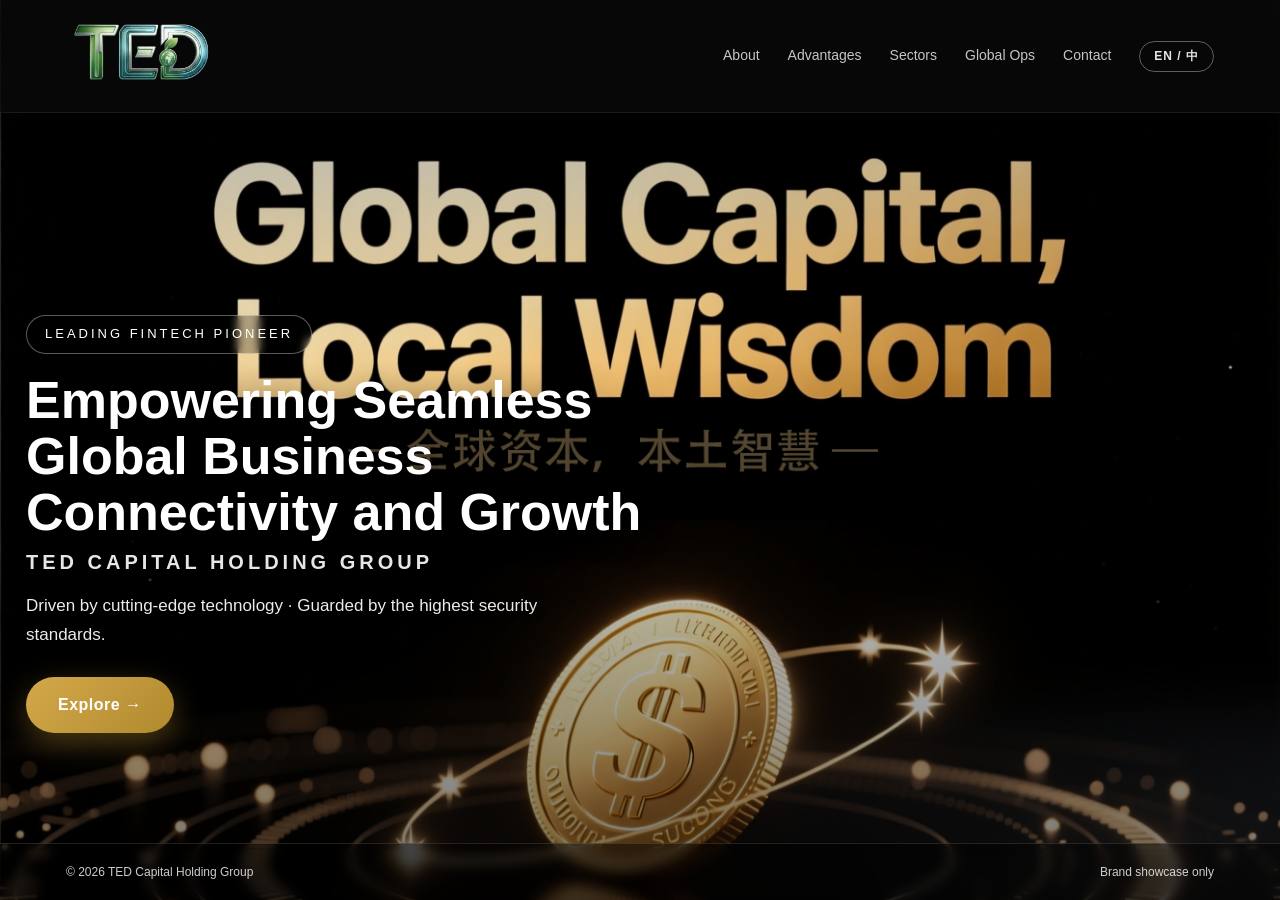
==== index.html @ 4a0c7223 "Deploy TED Capital Holding Group website" ====
<!DOCTYPE html>
<html lang="en">
<head>
<meta charset="UTF-8" />
<meta name="viewport" content="width=device-width, initial-scale=1.0" />
<title>TED Capital Holding Group</title>
<meta name="description" content="TED Capital Holding Group — a cross-border fintech-driven holding group empowering seamless global business connectivity and growth." />
<link rel="stylesheet" href="ted-capital/style.css" />
</head>
<body class="page-home lang-en">

<nav>
  <div class="nav-in">
    <a href="index.html" class="brand">
      <img src="ted-capital/logo.png" alt="TED CAPITAL HOLDING GROUP" />
    </a>
    <div class="nav-links">
      <a href="ted-capital/about.html"><span data-lang="en">About</span><span data-lang="zh">公司概况</span></a>
      <a href="ted-capital/advantages.html"><span data-lang="en">Advantages</span><span data-lang="zh">核心优势</span></a>
      <a href="ted-capital/sectors.html"><span data-lang="en">Sectors</span><span data-lang="zh">投资板块</span></a>
      <a href="ted-capital/operations.html"><span data-lang="en">Global Ops</span><span data-lang="zh">全球业务</span></a>
      <a href="ted-capital/contact.html"><span data-lang="en">Contact</span><span data-lang="zh">联系我们</span></a>
      <button class="lang-btn" id="langBtn" aria-label="Toggle language">EN / 中</button>
    </div>
    <button class="mobile-menu" id="menuBtn">☰</button>
  </div>
</nav>

<header class="hero">
  <div class="hero-overlay"></div>
  <div class="hero-content wrap">
    <div class="hero-kicker" data-lang="en">Leading Fintech Pioneer</div>
    <div class="hero-kicker" data-lang="zh">领先的金融科技先锋</div>
    <h1>
      <span data-lang="en">Empowering Seamless Global Business Connectivity and Growth</span>
      <span data-lang="zh">赋能全球商业无缝连接与增长</span>
      <span class="en">TED CAPITAL HOLDING GROUP</span>
    </h1>
    <p data-lang="en">Driven by cutting-edge technology · Guarded by the highest security standards.</p>
    <p data-lang="zh">以前沿科技驱动 · 以最高安全标准护航。</p>
    <a href="ted-capital/about.html" class="btn btn-primary">
      <span data-lang="en">Explore →</span>
      <span data-lang="zh">了解更多 →</span>
    </a>
  </div>
  <div class="hero-foot">
    <div class="wrap">
      <span data-lang="en">© 2026 TED Capital Holding Group</span>
      <span data-lang="zh">© 2026 泰德资本控股集团</span>
      <span data-lang="en">Brand showcase only</span>
      <span data-lang="zh">品牌展示用途</span>
    </div>
  </div>
</header>

<script>
  const btn=document.getElementById('langBtn');
  const body=document.body;
  function toggle(){body.classList.toggle('lang-en');body.classList.toggle('lang-zh');localStorage.setItem('ted-lang',body.classList.contains('lang-en')?'en':'zh');}
  btn.addEventListener('click',toggle);
  const saved=localStorage.getItem('ted-lang');
  if(saved==='zh'){body.classList.remove('lang-en');body.classList.add('lang-zh');}
</script>
</body>
</html>
---- ted-capital/style.css ----
/* TED Capital Holding Group — bright, gold-on-light multi-page site */
:root{
  --gold:#D4A84B;
  --gold-deep:#B08A2E;
  --gold-bright:#F5C542;
  --navy:#1A2A45;
  --ink:#1F1F1F;
  --muted:#6B7280;
  --light:#FDFBF7;
  --card:#FFFFFF;
  --line:#EAE5DA;
  --hero-dark:#0D0D0D;
  --maxw:1200px;
}
*{box-sizing:border-box;margin:0;padding:0}
html{scroll-behavior:smooth}
body{
  font-family:"PingFang SC","Microsoft YaHei","Segoe UI",-apple-system,"Helvetica Neue",Arial,sans-serif;
  color:var(--ink);
  line-height:1.7;
  -webkit-font-smoothing:antialiased;
}
a{color:inherit;text-decoration:none}
img{max-width:100%;display:block}
.wrap{max-width:var(--maxw);margin:0 auto;padding:0 26px}

/* Language toggle */
.lang-en [data-lang="zh"], .lang-zh [data-lang="en"]{display:none}

/* ===== Nav ===== */
nav{position:fixed;top:0;left:0;right:0;z-index:100;transition:.3s}
.nav-in{max-width:var(--maxw);margin:0 auto;padding:16px 26px;display:flex;align-items:center;justify-content:space-between;gap:20px}
.brand{display:flex;align-items:center;gap:12px;font-weight:800;letter-spacing:.5px}
.logo{width:38px;height:38px;border-radius:9px;display:grid;place-items:center;
  background:linear-gradient(135deg,var(--gold),var(--gold-deep));color:#fff;font-weight:900;font-size:18px;
  box-shadow:0 4px 14px rgba(212,168,75,.35)}
.brand b{font-size:17px}
.brand span{font-size:11px;letter-spacing:2px;display:block;font-weight:600;opacity:.75}
.brand img{height:80px;width:auto;display:block}
.nav-links{display:flex;align-items:center;gap:28px;font-size:14px}
@media(max-width:720px){.brand img{height:60px}}
.nav-links a{position:relative;transition:.25s;opacity:.9}
.nav-links a:hover{opacity:1;color:var(--gold)}
.nav-links a::after{content:"";position:absolute;left:0;bottom:-6px;height:2px;width:0;background:var(--gold);transition:.25s}
.nav-links a:hover::after{width:100%}
.lang-btn{border:1px solid currentColor;border-radius:999px;padding:6px 14px;font-size:12px;font-weight:700;letter-spacing:1px;background:transparent;cursor:pointer;transition:.2s}
.lang-btn:hover{background:var(--gold);color:#fff;border-color:var(--gold)}

/* Home nav */
.page-home nav{color:#fff;background:rgba(13,13,13,.55);backdrop-filter:blur(12px);border-bottom:1px solid rgba(255,255,255,.08)}
.page-home .brand span{color:rgba(255,255,255,.65)}
.page-home .nav-links a{color:rgba(255,255,255,.85)}
.page-home .nav-links a:hover{color:var(--gold-bright)}
.page-home .lang-btn{color:rgba(255,255,255,.9);border-color:rgba(255,255,255,.35)}
.page-home .lang-btn:hover{background:var(--gold);border-color:var(--gold);color:#fff}

/* Light nav */
.page-light{background:var(--light)}
.page-light nav{color:var(--ink);background:rgba(253,251,247,.9);backdrop-filter:blur(12px);border-bottom:1px solid var(--line)}
.page-light .brand span{color:var(--muted)}
.page-light .nav-links a{color:var(--ink)}
.page-light .nav-links a:hover{color:var(--gold-deep)}
.page-light .lang-btn{color:var(--ink);border-color:var(--line)}

.mobile-menu{display:none;font-size:24px;background:none;border:none;cursor:pointer}
@media(max-width:920px){
  .nav-links{display:none}
  .mobile-menu{display:block}
}

/* ===== Home hero ===== */
.hero{position:relative;height:100vh;min-height:640px;display:flex;flex-direction:column;justify-content:space-between;
  background:url('ted8.png') center/cover no-repeat #0D0D0D;color:#fff}
.hero-overlay{position:absolute;inset:0;background:linear-gradient(180deg,rgba(0,0,0,.35) 0%,rgba(0,0,0,.05) 40%,rgba(0,0,0,.55) 100%);pointer-events:none}
.hero-content{position:relative;z-index:2;padding:0 26px;margin:auto 0 110px}
.hero-kicker{display:inline-block;font-size:13px;letter-spacing:3px;text-transform:uppercase;border:1px solid rgba(255,255,255,.35);padding:7px 18px;border-radius:999px;margin-bottom:18px;background:rgba(0,0,0,.25);backdrop-filter:blur(4px)}
.hero h1{font-size:clamp(28px,4.2vw,52px);font-weight:900;line-height:1.08;max-width:720px;text-shadow:0 4px 30px rgba(0,0,0,.5)}
.hero h1 .en{display:block;font-size:clamp(13px,1.8vw,20px);font-weight:600;letter-spacing:4px;opacity:.9;margin-top:12px}
.hero p{font-size:clamp(14px,1.6vw,17px);max-width:540px;margin:18px 0 28px;opacity:.92;text-shadow:0 2px 12px rgba(0,0,0,.5)}
.btn{display:inline-flex;align-items:center;gap:10px;padding:14px 32px;border-radius:999px;font-weight:700;letter-spacing:.5px;transition:.25s}
.btn-primary{background:linear-gradient(135deg,var(--gold),var(--gold-deep));color:#fff;box-shadow:0 10px 30px rgba(180,138,46,.4)}
.btn-primary:hover{transform:translateY(-3px);box-shadow:0 14px 40px rgba(180,138,46,.55)}
.btn-outline{border:1px solid rgba(255,255,255,.5);color:#fff;background:rgba(0,0,0,.2);backdrop-filter:blur(4px)}
.btn-outline:hover{background:rgba(255,255,255,.12)}
.hero-foot{position:relative;z-index:3;border-top:1px solid rgba(255,255,255,.12);background:rgba(0,0,0,.45);backdrop-filter:blur(6px)}
.hero-foot .wrap{display:flex;justify-content:space-between;align-items:center;padding:18px 26px;font-size:12px;opacity:.8}

/* ===== Page header ===== */
.page-header{padding:140px 0 60px;text-align:center}
.page-header .eyebrow{font-size:12px;letter-spacing:4px;color:var(--gold-deep);font-weight:700;text-transform:uppercase}
.page-header h1{font-size:clamp(32px,4.5vw,48px);font-weight:900;color:var(--navy);margin:10px 0 8px}
.page-header p{max-width:680px;margin:14px auto 0;color:var(--muted);font-size:16px}

/* ===== Sections ===== */
section{padding:70px 0}
.sec-head{text-align:center;margin-bottom:44px}
.sec-head h2{font-size:clamp(26px,3.5vw,38px);font-weight:900;color:var(--navy)}
.sec-head p{max-width:680px;margin:12px auto 0;color:var(--muted);font-size:15px}

/* Cards */
.grid{display:grid;gap:22px}
.grid-3{grid-template-columns:repeat(3,1fr)}
.grid-2{grid-template-columns:repeat(2,1fr)}
@media(max-width:900px){.grid-3,.grid-2{grid-template-columns:1fr}}
.card{background:var(--card);border:1px solid var(--line);border-radius:18px;padding:30px;box-shadow:0 8px 30px rgba(26,42,69,.05);transition:.25s}
.card:hover{transform:translateY(-5px);box-shadow:0 16px 46px rgba(26,42,69,.1);border-color:#E0D5C0}
.card .ic{width:50px;height:50px;border-radius:13px;display:grid;place-items:center;font-size:22px;
  background:linear-gradient(135deg,rgba(212,168,75,.15),rgba(176,138,46,.1));border:1px solid var(--line);margin-bottom:16px}
.card h3{font-size:18px;color:var(--navy);margin-bottom:4px}
.card .en{font-size:12px;color:var(--gold-deep);letter-spacing:1px;font-weight:600;margin-bottom:10px}
.card p{color:var(--muted);font-size:14px}

/* Stats */
.stats{display:grid;grid-template-columns:repeat(3,1fr);gap:20px;margin-top:36px}
@media(max-width:720px){.stats{grid-template-columns:1fr}}
.stat{background:var(--card);border:1px solid var(--line);border-radius:16px;padding:32px 20px;text-align:center;box-shadow:0 8px 30px rgba(26,42,69,.05)}
.stat .num{font-size:clamp(34px,4.5vw,50px);font-weight:900;color:var(--gold-deep)}
.stat .lbl{font-weight:700;color:var(--navy);margin-top:4px}
.stat .en{font-size:12px;color:var(--muted)}

/* Pillars / sublist */
.pillars{display:grid;grid-template-columns:repeat(2,1fr);gap:14px;margin-top:20px}
.pillar{background:var(--card);border:1px solid var(--line);border-radius:12px;padding:16px}
.pillar b{display:block;color:var(--navy);font-size:15px}
.pillar span{color:var(--muted);font-size:12px}

/* Sector detail */
.sector{background:var(--card);border:1px solid var(--line);border-radius:20px;padding:32px;box-shadow:0 8px 30px rgba(26,42,69,.05)}
.sector .kicker{font-size:11px;letter-spacing:3px;color:var(--gold-deep);font-weight:700;text-transform:uppercase}
.sector h3{font-size:22px;color:var(--navy);margin:6px 0 4px}
.sector .en{font-size:12px;color:var(--muted);letter-spacing:2px;font-weight:600}
.sector p{color:var(--muted);font-size:14px;margin:14px 0}
.sublist{display:grid;grid-template-columns:repeat(auto-fit,minmax(150px,1fr));gap:12px}
.sub{background:#F8F5EF;border:1px solid var(--line);border-radius:12px;padding:14px}
.sub b{display:block;color:var(--navy);font-size:14px}
.sub span{color:var(--muted);font-size:12px}

/* Operations list */
.op{display:grid;grid-template-columns:repeat(3,1fr);gap:22px}
@media(max-width:900px){.op{grid-template-columns:1fr}}
.op-card{background:var(--card);border:1px solid var(--line);border-radius:18px;padding:30px;box-shadow:0 8px 30px rgba(26,42,69,.05)}
.op-card .n{font-size:11px;letter-spacing:2px;color:var(--gold-deep);font-weight:700;text-transform:uppercase}
.op-card h3{font-size:19px;color:var(--navy);margin:8px 0 16px}
.op-card ul{list-style:none;display:flex;flex-direction:column;gap:12px}
.op-card li{color:var(--muted);font-size:14px;padding-left:22px;position:relative}
.op-card li::before{content:"";position:absolute;left:0;top:9px;width:8px;height:8px;border-radius:50%;background:var(--gold)}

/* Contact */
.contact-box{max-width:780px;margin:0 auto;background:var(--card);border:1px solid var(--line);border-radius:20px;padding:50px;text-align:center;box-shadow:0 8px 30px rgba(26,42,69,.05)}
.contact-box h2{font-size:32px;color:var(--navy);margin-bottom:14px}
.contact-box p{color:var(--muted);margin-bottom:28px}
.contact-items{display:flex;justify-content:center;gap:40px;flex-wrap:wrap;margin-top:30px}
.contact-item{text-align:center}
.contact-item .big{font-size:28px;font-weight:900;color:var(--gold-deep);display:block}
.contact-item .small{font-size:13px;color:var(--muted)}

/* Footer */
footer{border-top:1px solid var(--line);background:#fff;padding:40px 0 26px}
.foot-in{display:flex;justify-content:space-between;align-items:flex-start;gap:24px;flex-wrap:wrap}
.foot-note{color:var(--muted);font-size:12.5px;max-width:520px;line-height:1.8}
.foot-meta{color:var(--muted);font-size:12px;text-align:right;line-height:1.9}
.foot-meta b{color:var(--navy)}
.copyright{text-align:center;color:var(--muted);font-size:12px;margin-top:28px;letter-spacing:.5px}
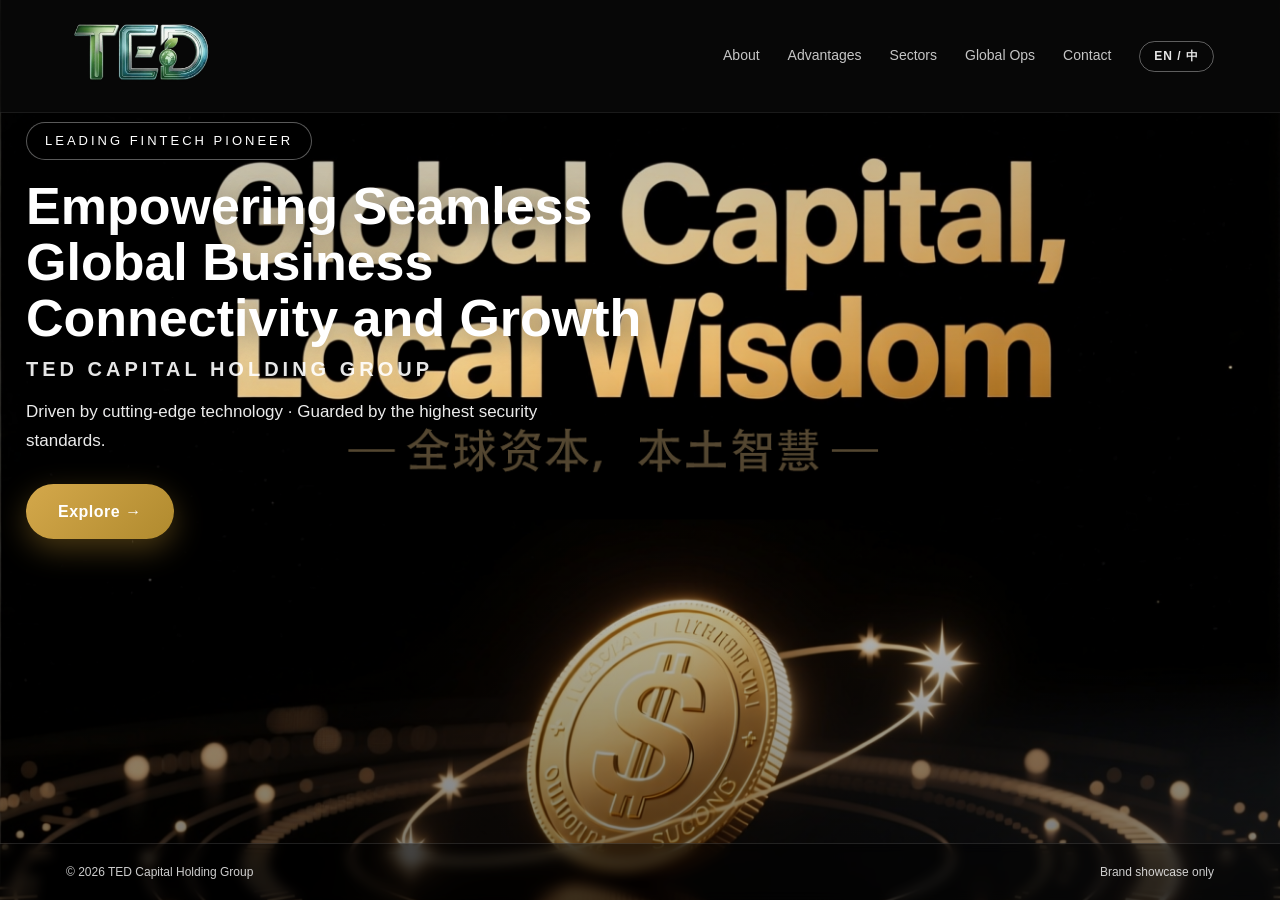
==== commit 3c1e015b: "Fix mobile portrait: scrollable hero + working hamburger menu" ====
--- a/index.html
+++ b/index.html
@@ -58,6 +58,9 @@
   const body=document.body;
   function toggle(){body.classList.toggle('lang-en');body.classList.toggle('lang-zh');localStorage.setItem('ted-lang',body.classList.contains('lang-en')?'en':'zh');}
   btn.addEventListener('click',toggle);
+  const menuBtn=document.getElementById('menuBtn');
+  const navLinks=document.querySelector('.nav-links');
+  menuBtn.addEventListener('click',function(){navLinks.classList.toggle('open');});
   const saved=localStorage.getItem('ted-lang');
   if(saved==='zh'){body.classList.remove('lang-en');body.classList.add('lang-zh');}
 </script>
--- a/ted-capital/style.css
+++ b/ted-capital/style.css
@@ -19,6 +19,7 @@
   color:var(--ink);
   line-height:1.7;
   -webkit-font-smoothing:antialiased;
+  overflow-x:hidden;
 }
 a{color:inherit;text-decoration:none}
 img{max-width:100%;display:block}
@@ -29,7 +30,7 @@
 
 /* ===== Nav ===== */
 nav{position:fixed;top:0;left:0;right:0;z-index:100;transition:.3s}
-.nav-in{max-width:var(--maxw);margin:0 auto;padding:16px 26px;display:flex;align-items:center;justify-content:space-between;gap:20px}
+.nav-in{max-width:var(--maxw);margin:0 auto;padding:16px 26px;display:flex;align-items:center;justify-content:space-between;gap:20px;position:relative}
 .brand{display:flex;align-items:center;gap:12px;font-weight:800;letter-spacing:.5px}
 .logo{width:38px;height:38px;border-radius:9px;display:grid;place-items:center;
   background:linear-gradient(135deg,var(--gold),var(--gold-deep));color:#fff;font-weight:900;font-size:18px;
@@ -62,17 +63,24 @@
 .page-light .nav-links a:hover{color:var(--gold-deep)}
 .page-light .lang-btn{color:var(--ink);border-color:var(--line)}
 
-.mobile-menu{display:none;font-size:24px;background:none;border:none;cursor:pointer}
+.mobile-menu{display:none;font-size:26px;color:inherit;background:none;border:none;cursor:pointer;line-height:1}
 @media(max-width:920px){
-  .nav-links{display:none}
+  .nav-links{display:none;position:absolute;top:100%;left:0;right:0;flex-direction:column;gap:0;
+    background:rgba(13,13,13,.97);border-bottom:1px solid rgba(255,255,255,.1);padding:6px 26px 16px;backdrop-filter:blur(12px)}
+  .nav-links.open{display:flex}
+  .nav-links a{padding:14px 0;border-bottom:1px solid rgba(255,255,255,.1);width:100%}
+  .nav-links .lang-btn{margin-top:14px;align-self:flex-start}
   .mobile-menu{display:block}
+  .page-light .nav-links{background:rgba(253,251,247,.98);border-bottom:1px solid var(--line)}
+  .page-light .nav-links a{color:var(--ink);border-color:var(--line)}
+  .page-light .nav-links .lang-btn{color:var(--ink);border-color:var(--line)}
 }
 
 /* ===== Home hero ===== */
-.hero{position:relative;height:100vh;min-height:640px;display:flex;flex-direction:column;justify-content:space-between;
+.hero{position:relative;min-height:100vh;display:flex;flex-direction:column;justify-content:space-between;
   background:url('ted8.png') center/cover no-repeat #0D0D0D;color:#fff}
 .hero-overlay{position:absolute;inset:0;background:linear-gradient(180deg,rgba(0,0,0,.35) 0%,rgba(0,0,0,.05) 40%,rgba(0,0,0,.55) 100%);pointer-events:none}
-.hero-content{position:relative;z-index:2;padding:0 26px;margin:auto 0 110px}
+.hero-content{position:relative;z-index:2;padding:122px 26px 48px;margin:0}
 .hero-kicker{display:inline-block;font-size:13px;letter-spacing:3px;text-transform:uppercase;border:1px solid rgba(255,255,255,.35);padding:7px 18px;border-radius:999px;margin-bottom:18px;background:rgba(0,0,0,.25);backdrop-filter:blur(4px)}
 .hero h1{font-size:clamp(28px,4.2vw,52px);font-weight:900;line-height:1.08;max-width:720px;text-shadow:0 4px 30px rgba(0,0,0,.5)}
 .hero h1 .en{display:block;font-size:clamp(13px,1.8vw,20px);font-weight:600;letter-spacing:4px;opacity:.9;margin-top:12px}
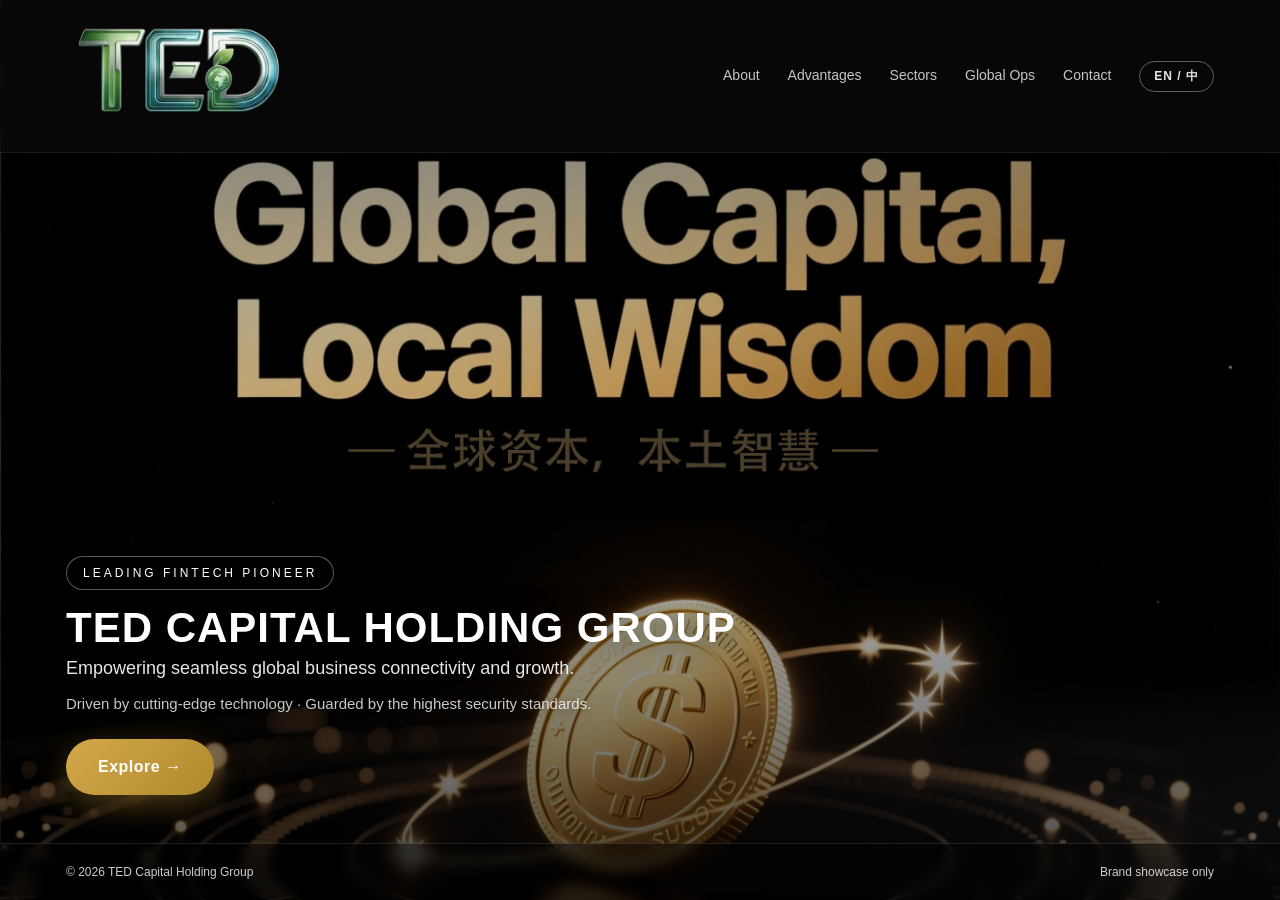
==== commit 942c80e2: "Mobile: scale hero background by width, fix text overlap" ====
--- a/index.html
+++ b/index.html
@@ -32,12 +32,13 @@
     <div class="hero-kicker" data-lang="en">Leading Fintech Pioneer</div>
     <div class="hero-kicker" data-lang="zh">领先的金融科技先锋</div>
     <h1>
-      <span data-lang="en">Empowering Seamless Global Business Connectivity and Growth</span>
-      <span data-lang="zh">赋能全球商业无缝连接与增长</span>
-      <span class="en">TED CAPITAL HOLDING GROUP</span>
+      <span data-lang="en">TED CAPITAL HOLDING GROUP</span>
+      <span data-lang="zh">泰德资本控股集团</span>
     </h1>
-    <p data-lang="en">Driven by cutting-edge technology · Guarded by the highest security standards.</p>
-    <p data-lang="zh">以前沿科技驱动 · 以最高安全标准护航。</p>
+    <p class="hero-slogan" data-lang="en">Empowering seamless global business connectivity and growth.</p>
+    <p class="hero-slogan" data-lang="zh">赋能全球商业无缝连接与增长。</p>
+    <p class="hero-sub" data-lang="en">Driven by cutting-edge technology · Guarded by the highest security standards.</p>
+    <p class="hero-sub" data-lang="zh">以前沿科技驱动 · 以最高安全标准护航。</p>
     <a href="ted-capital/about.html" class="btn btn-primary">
       <span data-lang="en">Explore →</span>
       <span data-lang="zh">了解更多 →</span>
--- a/ted-capital/style.css
+++ b/ted-capital/style.css
@@ -37,9 +37,9 @@
   box-shadow:0 4px 14px rgba(212,168,75,.35)}
 .brand b{font-size:17px}
 .brand span{font-size:11px;letter-spacing:2px;display:block;font-weight:600;opacity:.75}
-.brand img{height:80px;width:auto;display:block}
+.brand img{height:120px;width:auto;display:block}
 .nav-links{display:flex;align-items:center;gap:28px;font-size:14px}
-@media(max-width:720px){.brand img{height:60px}}
+@media(max-width:720px){.brand img{height:90px}}
 .nav-links a{position:relative;transition:.25s;opacity:.9}
 .nav-links a:hover{opacity:1;color:var(--gold)}
 .nav-links a::after{content:"";position:absolute;left:0;bottom:-6px;height:2px;width:0;background:var(--gold);transition:.25s}
@@ -79,12 +79,12 @@
 /* ===== Home hero ===== */
 .hero{position:relative;min-height:100vh;display:flex;flex-direction:column;justify-content:space-between;
   background:url('ted8.png') center/cover no-repeat #0D0D0D;color:#fff}
-.hero-overlay{position:absolute;inset:0;background:linear-gradient(180deg,rgba(0,0,0,.35) 0%,rgba(0,0,0,.05) 40%,rgba(0,0,0,.55) 100%);pointer-events:none}
-.hero-content{position:relative;z-index:2;padding:122px 26px 48px;margin:0}
-.hero-kicker{display:inline-block;font-size:13px;letter-spacing:3px;text-transform:uppercase;border:1px solid rgba(255,255,255,.35);padding:7px 18px;border-radius:999px;margin-bottom:18px;background:rgba(0,0,0,.25);backdrop-filter:blur(4px)}
-.hero h1{font-size:clamp(28px,4.2vw,52px);font-weight:900;line-height:1.08;max-width:720px;text-shadow:0 4px 30px rgba(0,0,0,.5)}
-.hero h1 .en{display:block;font-size:clamp(13px,1.8vw,20px);font-weight:600;letter-spacing:4px;opacity:.9;margin-top:12px}
-.hero p{font-size:clamp(14px,1.6vw,17px);max-width:540px;margin:18px 0 28px;opacity:.92;text-shadow:0 2px 12px rgba(0,0,0,.5)}
+.hero-overlay{position:absolute;inset:0;background:linear-gradient(180deg,rgba(0,0,0,.58) 0%,rgba(0,0,0,.28) 35%,rgba(0,0,0,.20) 55%,rgba(0,0,0,.72) 100%);pointer-events:none}
+.hero-content{position:relative;z-index:2;width:100%;max-width:var(--maxw);margin:0 auto;margin-top:auto;padding:160px 26px 48px;text-align:left}
+.hero-kicker{display:inline-block;font-size:12px;letter-spacing:3px;text-transform:uppercase;border:1px solid rgba(255,255,255,.35);padding:6px 16px;border-radius:999px;margin-bottom:14px;background:rgba(0,0,0,.25);backdrop-filter:blur(4px)}
+.hero h1{font-size:clamp(26px,3.6vw,42px);font-weight:800;line-height:1.12;letter-spacing:1px;max-width:720px;text-shadow:0 4px 30px rgba(0,0,0,.5)}
+.hero-slogan{font-size:clamp(14px,1.7vw,18px);font-weight:400;line-height:1.5;max-width:620px;margin-top:4px;opacity:.9;text-shadow:0 2px 12px rgba(0,0,0,.5)}
+.hero-sub{font-size:clamp(13px,1.35vw,15px);font-weight:400;line-height:1.55;max-width:560px;margin:10px 0 24px;opacity:.78;text-shadow:0 2px 10px rgba(0,0,0,.5)}
 .btn{display:inline-flex;align-items:center;gap:10px;padding:14px 32px;border-radius:999px;font-weight:700;letter-spacing:.5px;transition:.25s}
 .btn-primary{background:linear-gradient(135deg,var(--gold),var(--gold-deep));color:#fff;box-shadow:0 10px 30px rgba(180,138,46,.4)}
 .btn-primary:hover{transform:translateY(-3px);box-shadow:0 14px 40px rgba(180,138,46,.55)}
@@ -120,7 +120,24 @@
 
 /* Stats */
 .stats{display:grid;grid-template-columns:repeat(3,1fr);gap:20px;margin-top:36px}
-@media(max-width:720px){.stats{grid-template-columns:1fr}}
+@media(max-width:720px){
+  .hero-content{padding:120px 20px 36px}
+  .hero h1{font-size:26px}
+  .hero-slogan{font-size:14px}
+  .hero-sub{font-size:13px;margin-bottom:18px}
+  .hero-kicker{font-size:11px;padding:5px 14px}
+  .hero-foot .wrap{flex-wrap:wrap;gap:4px;justify-content:center;text-align:center}
+  /* Mobile: scale background by width so the image text never overlaps page text */
+  .hero{background-size:contain;background-position:top center;background-color:var(--hero-dark)}
+  .hero-overlay{background:linear-gradient(180deg,rgba(0,0,0,.55) 0%,rgba(0,0,0,.32) 30%,rgba(0,0,0,.82) 60%,rgba(0,0,0,.92) 100%)}
+  .stats{grid-template-columns:1fr}
+}
+@media(max-width:480px){
+  .hero{background-size:contain;background-position:top center}
+  .hero-content{padding:104px 16px 30px}
+  .hero h1{font-size:23px}
+  .hero-slogan{font-size:13px}
+}
 .stat{background:var(--card);border:1px solid var(--line);border-radius:16px;padding:32px 20px;text-align:center;box-shadow:0 8px 30px rgba(26,42,69,.05)}
 .stat .num{font-size:clamp(34px,4.5vw,50px);font-weight:900;color:var(--gold-deep)}
 .stat .lbl{font-weight:700;color:var(--navy);margin-top:4px}
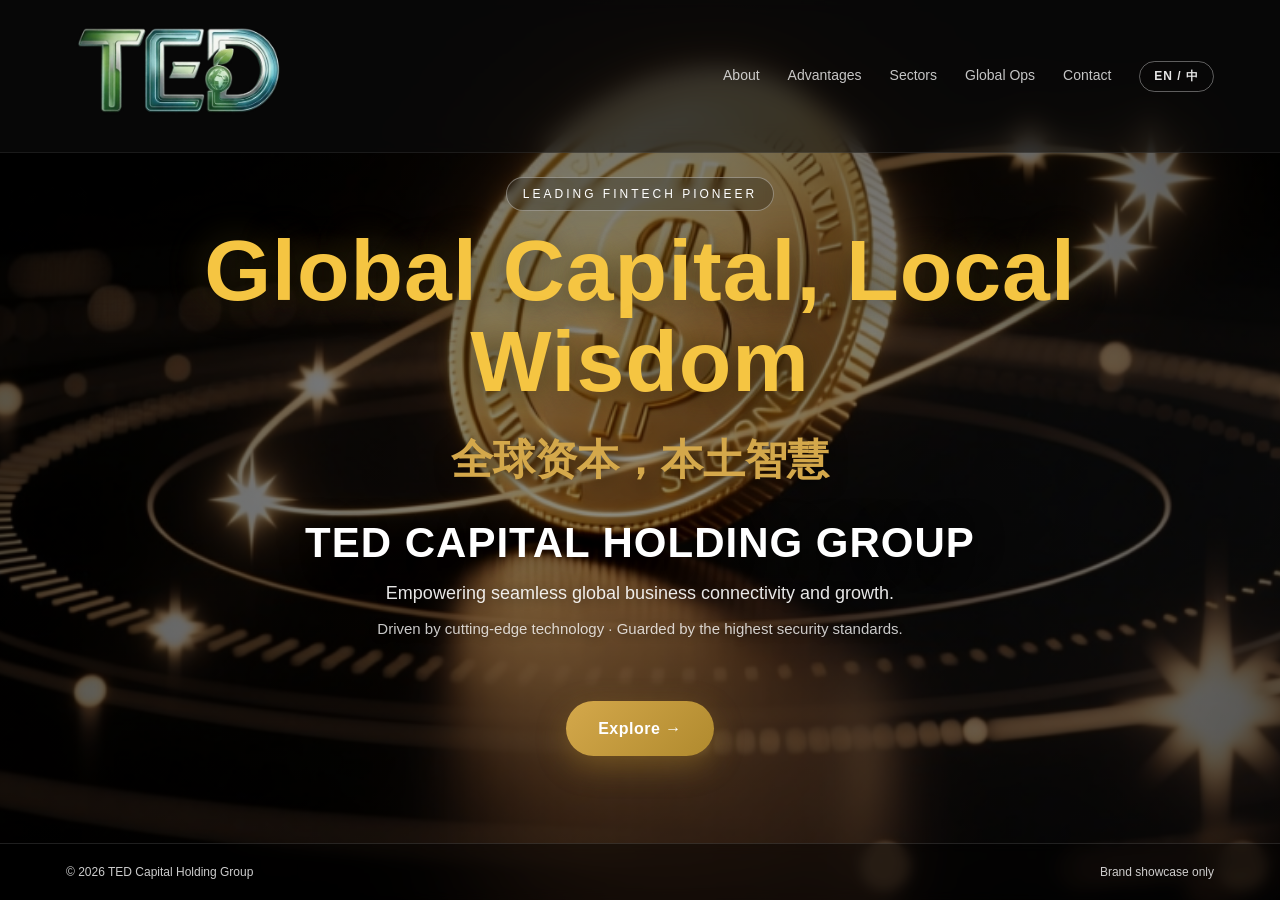
==== commit acd47386: "Restore homepage tagline, brand name, slogan and sub text" ====
--- a/index.html
+++ b/index.html
@@ -31,7 +31,11 @@
   <div class="hero-content wrap">
     <div class="hero-kicker" data-lang="en">Leading Fintech Pioneer</div>
     <div class="hero-kicker" data-lang="zh">领先的金融科技先锋</div>
-    <h1>
+    <div class="hero-title">
+      <div class="ht-en">Global Capital, Local Wisdom</div>
+      <div class="ht-zh">全球资本，本土智慧</div>
+    </div>
+    <h1 class="hero-brand">
       <span data-lang="en">TED CAPITAL HOLDING GROUP</span>
       <span data-lang="zh">泰德资本控股集团</span>
     </h1>
@@ -39,7 +43,7 @@
     <p class="hero-slogan" data-lang="zh">赋能全球商业无缝连接与增长。</p>
     <p class="hero-sub" data-lang="en">Driven by cutting-edge technology · Guarded by the highest security standards.</p>
     <p class="hero-sub" data-lang="zh">以前沿科技驱动 · 以最高安全标准护航。</p>
-    <a href="ted-capital/about.html" class="btn btn-primary">
+    <a href="ted-capital/about.html" class="btn btn-primary hero-cta">
       <span data-lang="en">Explore →</span>
       <span data-lang="zh">了解更多 →</span>
     </a>
--- a/ted-capital/style.css
+++ b/ted-capital/style.css
@@ -39,7 +39,7 @@
 .brand span{font-size:11px;letter-spacing:2px;display:block;font-weight:600;opacity:.75}
 .brand img{height:120px;width:auto;display:block}
 .nav-links{display:flex;align-items:center;gap:28px;font-size:14px}
-@media(max-width:720px){.brand img{height:90px}}
+@media(max-width:720px){.brand img{height:104px}}
 .nav-links a{position:relative;transition:.25s;opacity:.9}
 .nav-links a:hover{opacity:1;color:var(--gold)}
 .nav-links a::after{content:"";position:absolute;left:0;bottom:-6px;height:2px;width:0;background:var(--gold);transition:.25s}
@@ -78,12 +78,17 @@
 
 /* ===== Home hero ===== */
 .hero{position:relative;min-height:100vh;display:flex;flex-direction:column;justify-content:space-between;
-  background:url('ted8.png') center/cover no-repeat #0D0D0D;color:#fff}
-.hero-overlay{position:absolute;inset:0;background:linear-gradient(180deg,rgba(0,0,0,.58) 0%,rgba(0,0,0,.28) 35%,rgba(0,0,0,.20) 55%,rgba(0,0,0,.72) 100%);pointer-events:none}
-.hero-content{position:relative;z-index:2;width:100%;max-width:var(--maxw);margin:0 auto;margin-top:auto;padding:160px 26px 48px;text-align:left}
+  background:var(--hero-dark);color:#fff}
+.hero::before{content:"";position:absolute;inset:0;z-index:0;background:url('tedbg.png') center/cover no-repeat #0D0D0D}
+.hero-overlay{position:absolute;inset:0;z-index:1;background:radial-gradient(circle at center,rgba(0,0,0,.42) 0%,rgba(0,0,0,.68) 100%);pointer-events:none}
+.hero-content{position:relative;z-index:2;width:100%;max-width:var(--maxw);margin:auto;padding:150px 26px 60px;text-align:center;display:flex;flex-direction:column;align-items:center;justify-content:center}
+.hero-title{position:relative;z-index:2}
+.hero-title .ht-en{font-size:clamp(38px,7vw,86px);font-weight:900;line-height:1.05;color:var(--gold-bright);letter-spacing:1px;text-shadow:0 4px 28px rgba(0,0,0,.55),0 0 40px rgba(245,197,66,.25)}
+.hero-title .ht-zh{font-size:clamp(22px,3.4vw,42px);font-weight:700;margin-top:18px;color:var(--gold);text-shadow:0 3px 18px rgba(0,0,0,.5)}
+.hero-cta{margin-top:36px}
 .hero-kicker{display:inline-block;font-size:12px;letter-spacing:3px;text-transform:uppercase;border:1px solid rgba(255,255,255,.35);padding:6px 16px;border-radius:999px;margin-bottom:14px;background:rgba(0,0,0,.25);backdrop-filter:blur(4px)}
-.hero h1{font-size:clamp(26px,3.6vw,42px);font-weight:800;line-height:1.12;letter-spacing:1px;max-width:720px;text-shadow:0 4px 30px rgba(0,0,0,.5)}
-.hero-slogan{font-size:clamp(14px,1.7vw,18px);font-weight:400;line-height:1.5;max-width:620px;margin-top:4px;opacity:.9;text-shadow:0 2px 12px rgba(0,0,0,.5)}
+.hero h1{font-size:clamp(26px,3.6vw,42px);font-weight:800;line-height:1.12;letter-spacing:1px;max-width:720px;margin-top:24px;text-shadow:0 4px 30px rgba(0,0,0,.5)}
+.hero-slogan{font-size:clamp(14px,1.7vw,18px);font-weight:400;line-height:1.5;max-width:620px;margin-top:14px;opacity:.9;text-shadow:0 2px 12px rgba(0,0,0,.5)}
 .hero-sub{font-size:clamp(13px,1.35vw,15px);font-weight:400;line-height:1.55;max-width:560px;margin:10px 0 24px;opacity:.78;text-shadow:0 2px 10px rgba(0,0,0,.5)}
 .btn{display:inline-flex;align-items:center;gap:10px;padding:14px 32px;border-radius:999px;font-weight:700;letter-spacing:.5px;transition:.25s}
 .btn-primary{background:linear-gradient(135deg,var(--gold),var(--gold-deep));color:#fff;box-shadow:0 10px 30px rgba(180,138,46,.4)}
@@ -127,14 +132,14 @@
   .hero-sub{font-size:13px;margin-bottom:18px}
   .hero-kicker{font-size:11px;padding:5px 14px}
   .hero-foot .wrap{flex-wrap:wrap;gap:4px;justify-content:center;text-align:center}
-  /* Mobile: scale background by width so the image text never overlaps page text */
-  .hero{background-size:contain;background-position:top center;background-color:var(--hero-dark)}
-  .hero-overlay{background:linear-gradient(180deg,rgba(0,0,0,.55) 0%,rgba(0,0,0,.32) 30%,rgba(0,0,0,.82) 60%,rgba(0,0,0,.92) 100%)}
+  /* Mobile: cover the full hero with the gold-coin background */
+  .hero::before{background-size:cover;background-position:center}
+  .hero-overlay{background:radial-gradient(circle at center,rgba(0,0,0,.40) 0%,rgba(0,0,0,.70) 100%)}
   .stats{grid-template-columns:1fr}
 }
 @media(max-width:480px){
-  .hero{background-size:contain;background-position:top center}
-  .hero-content{padding:104px 16px 30px}
+  .hero::before{background-position:center}
+  .hero-content{padding:104px 16px 40px}
   .hero h1{font-size:23px}
   .hero-slogan{font-size:13px}
 }
